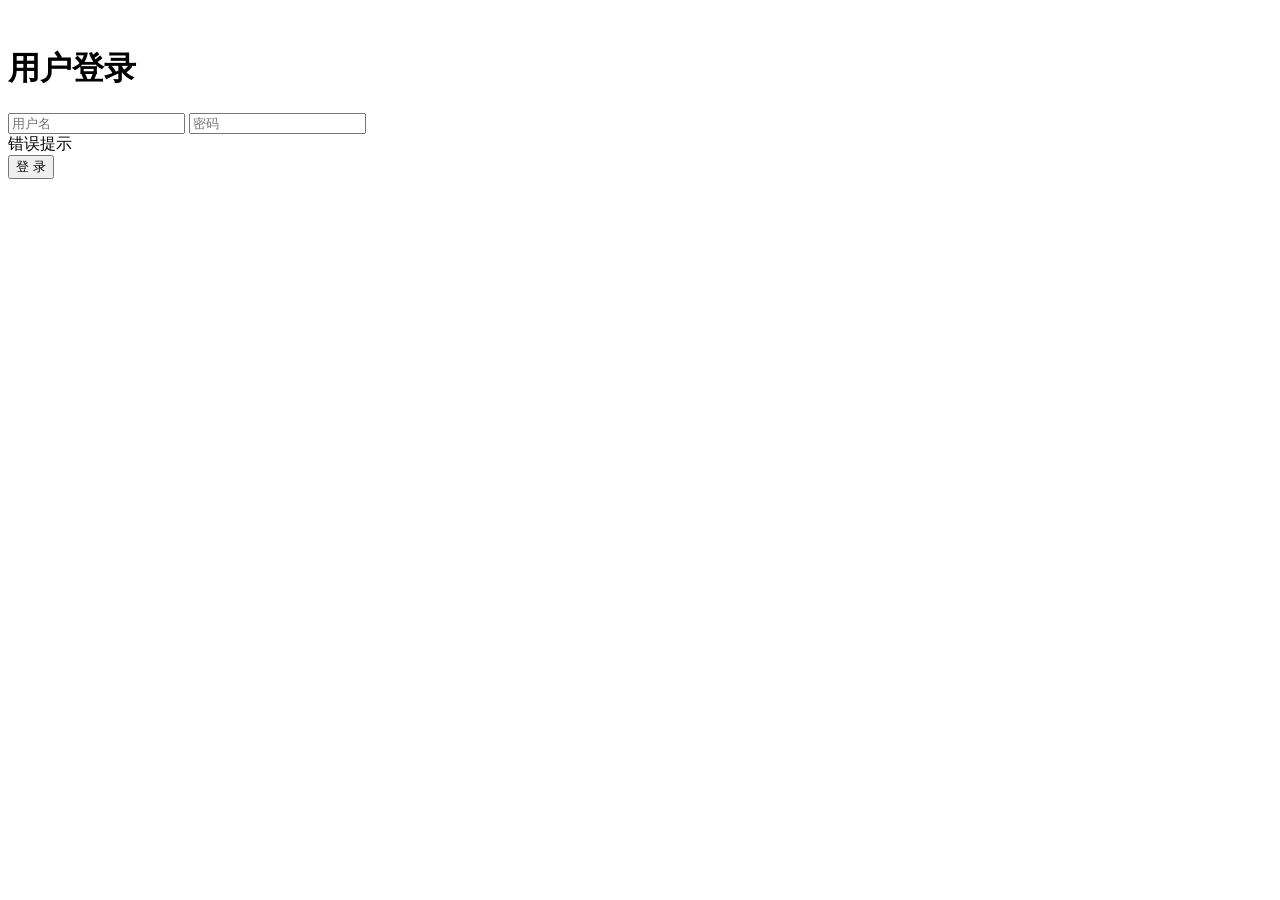
==== info/templates/admin/login.html @ e71b20a1 "first commit" ====
<!DOCTYPE html>
<html lang="en">
<head>
	<meta charset="UTF-8">
	<title>新经资讯后台管理</title>
	<link rel="stylesheet" type="text/css" href="../css/reset.css">
	<link rel="stylesheet" type="text/css" href="../css/main.css">
</head>
<body>
	<div class="login_logo">
		<img src="../images/logo.png" alt="">
	</div>	
	<form method="post" class="login_form">
		<h1 class="login_title">用户登录</h1>
		<input type="text" name="username" placeholder="用户名" class="input_txt">
		<input type="password" name="password" placeholder="密码" class="input_txt">
		<div class="error_tip">错误提示</div>
		<input type="submit" value="登 录" class="input_sub">
	</form>
	<div class="login_bg"></div>
</body>
</html>
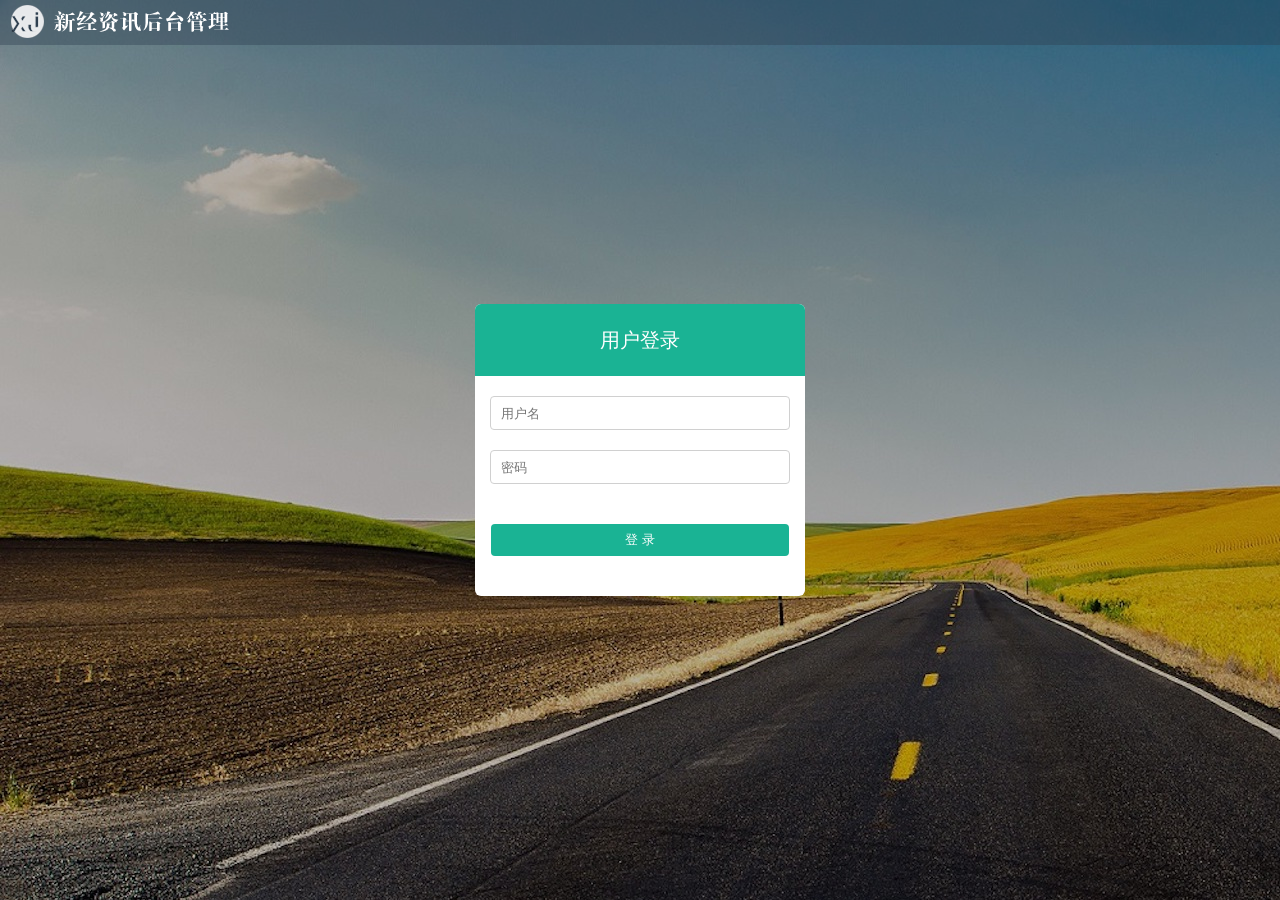
==== commit 3b87ca75: "4月11日" ====
--- a/info/templates/admin/login.html
+++ b/info/templates/admin/login.html
@@ -3,12 +3,12 @@
 <head>
 	<meta charset="UTF-8">
 	<title>新经资讯后台管理</title>
-	<link rel="stylesheet" type="text/css" href="../css/reset.css">
-	<link rel="stylesheet" type="text/css" href="../css/main.css">
+	<link rel="stylesheet" type="text/css" href="../../static/admin/css/reset.css">
+	<link rel="stylesheet" type="text/css" href="../../static/admin/css/main.css">
 </head>
 <body>
 	<div class="login_logo">
-		<img src="../images/logo.png" alt="">
+		<img src="../../static/admin/images/logo.png" alt="">
 	</div>	
 	<form method="post" class="login_form">
 		<h1 class="login_title">用户登录</h1>
--- a/info/static/admin/css/main.css
+++ b/info/static/admin/css/main.css
@@ -0,0 +1,633 @@
+body{
+	background:#f1f2f6;
+	font-family:'Microsoft YaHei';
+}
+
+.login_logo{
+	background:rgba(47,64,80,0.4);
+	height:45px;
+}
+
+.login_logo img{
+	margin:5px 0 0 10px;
+}
+
+.header{
+	width:100%;
+	height:60px;
+	overflow:hidden;
+	background:#2f4050;
+	position:fixed;
+	left:0px;
+	top:0px;
+}
+
+.header .logo{
+	width:194px;
+	height:33px;
+	margin:13px 0 0 20px;
+}
+
+.header .logout{
+	width:90px;
+	height:30px;
+	background:url(../images/icons.png) 10px -344px no-repeat #1ab394;
+	margin:15px 20px 0 0;
+	border-radius:4px;
+	text-indent:40px;
+	line-height:30px;
+	font-size:14px;
+	color:#fff;
+}
+
+.header .logout:hover{
+	width:88px;
+	height:28px;
+	border:1px solid #1ab394;
+	background:url(../images/icons.png) 10px -344px no-repeat #2f4050;
+	opacity:0.5;
+}
+
+.side_bar{
+	position:fixed;
+	width:210px;
+	background:#466079;
+	left:0px;
+	top:60px;
+	bottom:0px;
+}
+
+.user_info{
+	width:210px;
+	overflow:hidden;
+}
+
+.user_info img{
+	display:block;
+	margin:20px auto 0;
+	width:68px;
+	height:68px;
+	border-radius:34px;
+}
+
+.user_info p{
+	text-align:center;
+	font-size:14px;
+	color:#bdcbd8;
+	margin:10px auto;
+}
+
+.user_info em{
+	font-weight:bold;
+	color:#1ab394;
+}
+
+.menu_con{
+	width:210px;
+	margin-top:10px;
+	overflow:hidden;
+}
+
+.first_menu{
+	height:44px;
+	border-bottom:1px solid #597b9b;
+	background:url(../images/icons.png) 190px -283px no-repeat;
+}
+
+.menu_con .active{
+	background:url(../images/icons.png) 190px -283px no-repeat #2f4050;
+	border-bottom:0px;
+}
+
+.menu_con a{
+	display:block;
+	height:44px;
+	line-height:44px;
+	color:#e5f1fc;
+	font-size:12px;
+	text-indent:60px;
+}
+
+.icon01{
+	background:url(../images/icons.png) 20px 12px no-repeat;
+}
+
+.icon02{
+	background:url(../images/icons.png) 20px -38px no-repeat;
+}
+
+.icon021{
+	background:url(../images/icons.png) 50px -87px no-repeat;
+}
+
+.icon022{
+	background:url(../images/icons.png) 50px -139px no-repeat;
+}
+
+
+.icon03{
+	background:url(../images/icons.png) 20px -89px no-repeat;
+}
+
+.icon031{
+	background:url(../images/icons.png) 50px -185px no-repeat;
+}
+
+.icon032{
+	background:url(../images/icons.png) 50px -235px no-repeat;
+}
+
+.icon033{
+	background:url(../images/icons.png) 50px -336px no-repeat;
+}
+
+.icon034{
+	background:url(../images/icons.png) 50px -390px no-repeat;
+}
+
+.sub_menu{
+	display:none;
+	border-bottom:1px solid #597b9b;
+}
+
+.sub_menu li{
+	background:url(../images/icons.png) 190px -283px no-repeat #2f4050;
+}
+
+.sub_menu a{
+	text-indent:80px;
+}
+
+.show{
+	display:block;
+}
+
+.main_body{
+	position:fixed;
+	background:#f9f9f9;
+	left:210px;
+	top:60px;
+	right:0px;
+	bottom:0px;
+}
+
+.breadcrub{
+	width:96%;
+	height:35px;
+	line-height:35px;
+	background-color:#deecf9;
+	margin:20px auto 0;
+	font-size:14px;
+	border-left:5px solid #f80;
+	text-indent:10px;
+	color:#666;
+}
+
+.pannel{
+	width:96%;
+	overflow:hidden;
+	margin:20px auto 0;
+	background-color:#fff;
+}
+
+.pannel img{
+	display:block;
+	width:90%;
+	margin:20px auto 0;
+}
+
+.spannels{
+	overflow:hidden;
+	margin:20px auto 0;
+}
+
+.spannel{
+	width:31%;
+	float:left;
+	margin-left:2%;
+	height:100px;
+	overflow:hidden;
+	text-align:center;
+	position:relative;
+}
+
+.spannel2{
+	width:30%;
+	float:left;
+	margin-left:2%;
+	height:100px;
+	overflow:hidden;
+	text-align:center;
+	position:relative;
+}
+
+.spannel em,.spannel2 em{
+	font-size:50px;
+	line-height:50px;
+	display:inline-block;
+	margin:10px 0 0 20px;
+	font-family:'Arial';
+	color:rgba(255,255,255,0.8);
+}
+
+.spannel span,.spannel2 span{
+	font-size:14px;
+	display:inline-block;
+	color:rgba(255,255,255,0.8);
+	margin-left:10px;
+}
+
+.spannel b,.spannel2 b{
+	position:absolute;
+	left:0;
+	bottom:0;
+	width:100%;
+	line-height:24px;
+	background:rgba(0,0,0,0.1);
+	color:#fff;
+	font-size:14px;
+	font-weight:normal;
+}
+
+
+
+.scolor01{
+	background-color:#ff9565;
+}
+
+.scolor02{
+	background-color:#9ed367;
+}
+
+.scolor03{
+	background-color:#23b7e5;
+}
+
+.chart_show{
+	width:100%;
+	height:400px;
+}
+
+.login_bg{
+	position:fixed;
+	left:0;
+	top:0;
+	width:100%;
+	height:100%;
+	z-index:-9999;
+	background:url(../images/login-bg.jpg) no-repeat;
+}
+
+.login_form{
+  width:330px;
+  height:292px;
+  background:#fff;
+  position:fixed;
+  left:50%;
+  top:50%;
+  margin-top:-146px;
+  margin-left:-165px;
+  overflow:hidden;
+  border-radius:6px;
+}
+
+.login_form .error_tip{
+	position:absolute;
+	font-size:12px;
+	color:#f00;
+	bottom:84px;
+	left:18px;
+	display:none;
+}
+
+
+.login_title{
+  line-height:72px;
+  text-align:center;
+  background:#1ab394;
+  color:#fff;
+  font-size:20px;
+}
+
+.input_txt{
+  display:block;
+  margin:20px auto 0;
+  width:298px;
+  height:32px;
+  border:1px solid #d0d0d0;
+  border-radius:4px;
+  outline:none;
+  text-indent:10px; 
+}
+
+.forget_pass{
+  display:block;
+  width:298px;
+  margin:10px auto 0;
+  text-align:right;
+  font-size:14px;
+  color:#5195d0;
+}
+
+.input_sub{
+  display:block;
+  margin:40px auto 0;
+  width:298px;
+  height:32px;
+  border:0px;
+  border-radius:4px;
+  background:#1ab394;
+  color:#fff;
+  cursor:pointer;
+}
+
+.input_sub:hover{
+  opacity:0.8;
+}
+
+
+.common_table{
+	width:100%;
+	border-collapse:collapse;
+	border:1px solid #d1d1d1;
+}
+
+.common_table th,.common_table td{
+	border:1px solid #d1d1d1;
+	text-align:center;
+	padding:13px 0px;
+	font-size:12px;
+}
+
+.pagenation{      
+    padding:0px;
+    list-style:none;
+    width:960px;
+    height:40px;
+    margin:20px auto 0;
+    text-align:center;
+    font-size:0px;
+}
+
+.pagenation li{
+    display:inline-block;
+    height:26px;            
+    font-size:12px;
+    margin:7px 5px 0px;          
+}
+
+.pagenation  a{
+    line-height:26px;
+    text-decoration:none;
+    color:#393c35;
+    display:block;
+    padding:0px 10px;
+    border:1px solid #d1d1d1;
+}
+
+.pagenation a:hover{
+    background:#f80;
+    color:#fff;
+}
+
+.review,.edit,.addtype{
+	display:block;
+	width:40px;
+	line-height:20px;
+	margin:-5px auto;
+	border-radius:4px;
+	color:#fff;
+	background:#25c192;
+}
+
+.addtype{
+	width:100px;
+	line-height:26px;
+}
+
+.edit{
+	background:#25c192;
+}
+
+.common_table .tleft{
+	text-align:left;
+	text-indent:10px;
+}
+
+.review_title{
+	font-size:18px;
+	line-height:40px;
+	text-indent:20px;
+	border-bottom:1px solid #ddd;
+	margin-bottom:20px;
+}
+
+.form_group{
+	overflow:hidden;
+	margin-bottom:15px;
+}
+
+.form_group label{
+	float:left;
+	width:12%;
+	line-height:30px;
+	text-align:right;
+	font-size:14px;
+}
+
+.form_group .input_txt2{
+	width:86%;
+	height:30px;
+	float:left;
+	text-indent:10px;
+	outline:none;
+	border-radius:4px;	
+	border:1px solid #d0d0d0;
+	box-sizing:border-box;
+}
+
+.form_group .input_area,.form_group .input_multxt{
+	width:86%;
+	height:300px;
+	float:left;
+	padding:10px;
+	outline:none;
+	font-family:'Microsoft YaHei';
+	font-size:14px;
+	border-radius:4px;
+	border:1px solid #d0d0d0;
+	box-sizing:border-box;
+}
+
+.form_group .input_multxt{
+	height:50px;
+}
+
+.rich_wrap{
+	width:86%;
+}
+
+.form_group .sel_opt{
+	width:150px;
+	height:30px;
+	float:left;
+	border:1px solid #ddd;
+	border-radius:4px;
+	outline:none;
+	text-indent:10px;
+}
+
+.form_group .index_pic{
+	width:100px;
+	height:100px;
+	float:left;
+	margin:0px;
+}
+
+.group_hide{
+	display:none;
+}
+
+.indent_group{
+	text-indent:12%;
+	margin-top:15px;
+}
+
+.confirm{
+	width:80px;
+	height:30px;
+	border-radius:4px;
+	color:#fff;
+	background:#25c192;
+	border:0px;
+	outline:none;
+}
+
+.cancel{
+	width:80px;
+	height:30px;
+	border-radius:4px;
+	color:#fff;
+	background:#25c192;
+	border:0px;
+	outline:none;
+}
+
+.line_top{
+	border-top:1px solid #ddd;
+	padding:10px 0px;
+}
+
+.input_file{
+	margin-top:4px;
+}
+
+
+.pop{
+	width:500px;
+	height:270px;
+	border:1px solid #ddd;
+	background:#fff;
+	position:fixed;
+	left:50%;
+	top:50%;
+	margin-top:-151px;
+	margin-left:-251px;
+	z-index:9999;
+}
+
+.pop h3{
+	background:#25c192;
+	line-height:40px;
+	margin:2px;
+	color:#fff;
+	text-indent:10px;
+}
+
+.form_group .input_label{
+	width:80px;
+    line-height:32px;
+    margin-left:60px;
+}
+
+.form_group .error_tip{
+	position:absolute;
+	left:141px;
+	top:132px;
+	color:#f00;
+	font-size:12px;
+	display:none;
+}
+
+.input_txt3{
+  width:298px;
+  height:32px;
+  border:1px solid #d0d0d0;
+  border-radius:4px;
+  outline:none;
+  text-indent:10px; 
+}
+
+.mt50{
+	margin-top:50px;
+}
+
+.pop .line_top{
+	text-align:center;
+	margin-top:80px;
+	padding-top:15px;
+}
+
+.mask{
+	position:fixed;
+	width:100%;
+	height:100%;
+	background:#000;
+	left:0px;
+	top:0px;
+	opacity:0.3
+}
+
+.pop_con{
+	display:none;
+}
+
+.category_name{
+	font-size:14px;
+	line-height:30px;
+}
+
+.ui-pagination-container{
+	text-align:center;
+	margin-top:5px;
+}
+
+.news_filter_form{
+	float:right;
+	height:36px;
+	margin:4px 10px 0 0;
+}
+
+.news_filter_form .input_txt{
+	float:left;
+	margin:0px;
+	width:298px;
+	height:26px;
+	border:1px solid #d0d0d0;
+	border-radius:4px;
+	outline:none;
+	text-indent:10px; 
+  }
+
+  .news_filter_form .input_sub{
+	float:left;
+	margin:0px;
+	margin-left:15px;
+	width:100px;
+	height:28px;
+	border:0px;
+	border-radius:4px;
+	background:#1ab394;
+	color:#fff;
+	cursor:pointer;
+  }
